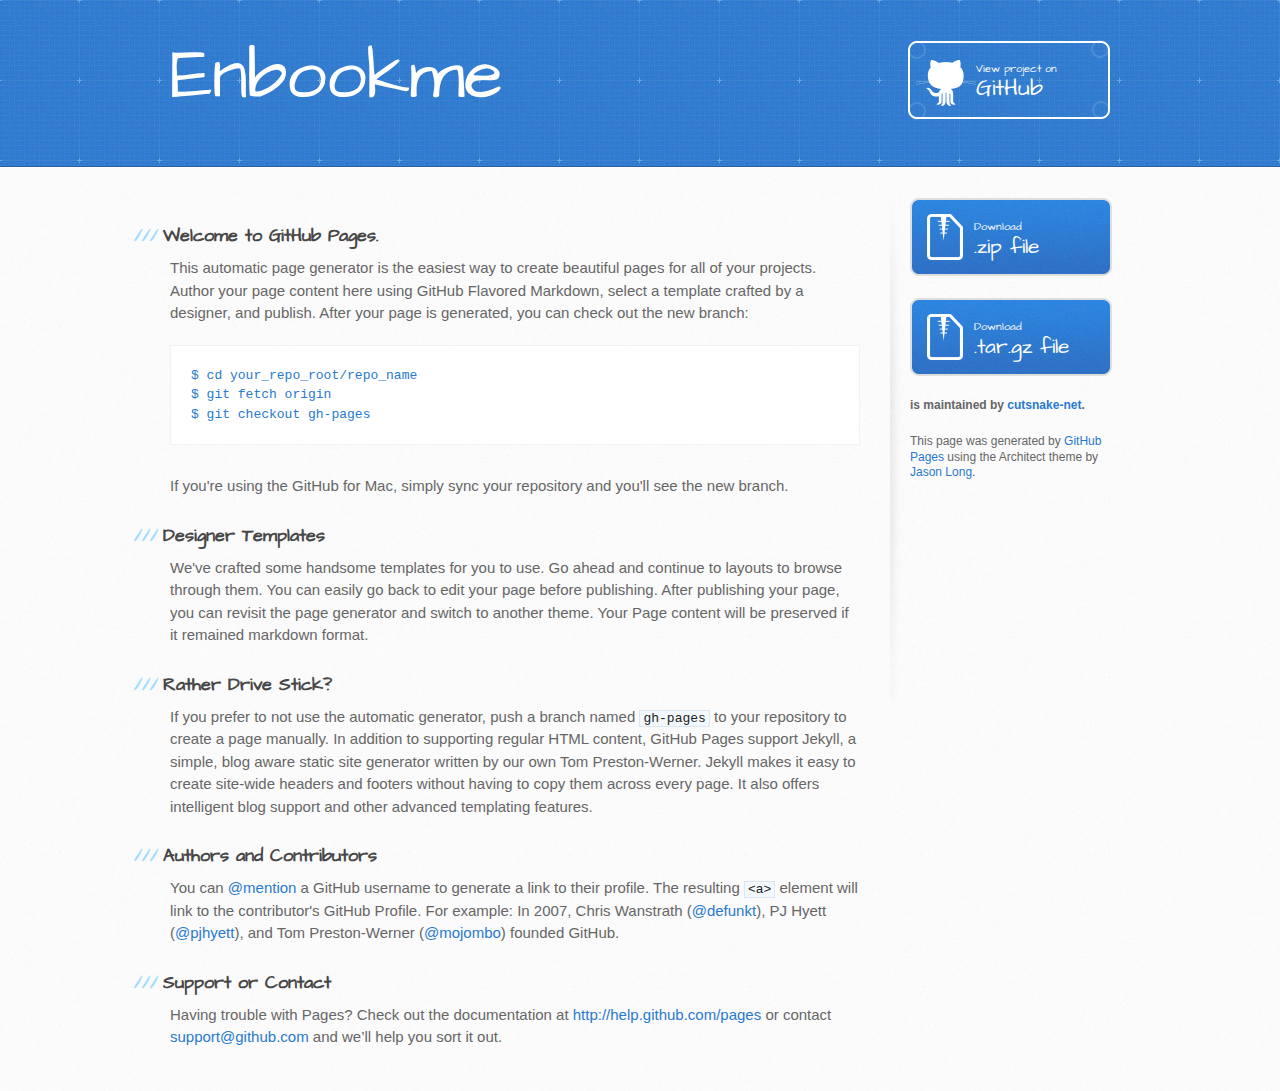
==== index.html @ 1917ca44 "Create gh-pages branch via GitHub" ====
<!DOCTYPE html>
<html>
  <head>
    <meta charset='utf-8'>
    <meta http-equiv="X-UA-Compatible" content="chrome=1">
    <meta name="viewport" content="width=device-width, initial-scale=1, maximum-scale=1">
    <link href='https://fonts.googleapis.com/css?family=Architects+Daughter' rel='stylesheet' type='text/css'>
    <link rel="stylesheet" type="text/css" href="stylesheets/stylesheet.css" media="screen" />
    <link rel="stylesheet" type="text/css" href="stylesheets/pygment_trac.css" media="screen" />
    <link rel="stylesheet" type="text/css" href="stylesheets/print.css" media="print" />

    <!--[if lt IE 9]>
    <script src="//html5shiv.googlecode.com/svn/trunk/html5.js"></script>
    <![endif]-->

    <title>Enbookme by cutsnake-net</title>
  </head>

  <body>
    <header>
      <div class="inner">
        <h1>Enbookme</h1>
        <h2></h2>
        <a href="https://github.com/cutsnake-net/enbookme" class="button"><small>View project on</small>GitHub</a>
      </div>
    </header>

    <div id="content-wrapper">
      <div class="inner clearfix">
        <section id="main-content">
          <h3>Welcome to GitHub Pages.</h3>

<p>This automatic page generator is the easiest way to create beautiful pages for all of your projects. Author your page content here using GitHub Flavored Markdown, select a template crafted by a designer, and publish. After your page is generated, you can check out the new branch:</p>

<pre><code>$ cd your_repo_root/repo_name
$ git fetch origin
$ git checkout gh-pages
</code></pre>

<p>If you're using the GitHub for Mac, simply sync your repository and you'll see the new branch.</p>

<h3>Designer Templates</h3>

<p>We've crafted some handsome templates for you to use. Go ahead and continue to layouts to browse through them. You can easily go back to edit your page before publishing. After publishing your page, you can revisit the page generator and switch to another theme. Your Page content will be preserved if it remained markdown format.</p>

<h3>Rather Drive Stick?</h3>

<p>If you prefer to not use the automatic generator, push a branch named <code>gh-pages</code> to your repository to create a page manually. In addition to supporting regular HTML content, GitHub Pages support Jekyll, a simple, blog aware static site generator written by our own Tom Preston-Werner. Jekyll makes it easy to create site-wide headers and footers without having to copy them across every page. It also offers intelligent blog support and other advanced templating features.</p>

<h3>Authors and Contributors</h3>

<p>You can <a href="https://github.com/blog/821" class="user-mention">@mention</a> a GitHub username to generate a link to their profile. The resulting <code>&lt;a&gt;</code> element will link to the contributor's GitHub Profile. For example: In 2007, Chris Wanstrath (<a href="https://github.com/defunkt" class="user-mention">@defunkt</a>), PJ Hyett (<a href="https://github.com/pjhyett" class="user-mention">@pjhyett</a>), and Tom Preston-Werner (<a href="https://github.com/mojombo" class="user-mention">@mojombo</a>) founded GitHub.</p>

<h3>Support or Contact</h3>

<p>Having trouble with Pages? Check out the documentation at <a href="http://help.github.com/pages">http://help.github.com/pages</a> or contact <a href="mailto:support@github.com">support@github.com</a> and we’ll help you sort it out.</p>
        </section>

        <aside id="sidebar">
          <a href="https://github.com/cutsnake-net/enbookme/zipball/master" class="button">
            <small>Download</small>
            .zip file
          </a>
          <a href="https://github.com/cutsnake-net/enbookme/tarball/master" class="button">
            <small>Download</small>
            .tar.gz file
          </a>

          <p class="repo-owner"><a href="https://github.com/cutsnake-net/enbookme"></a> is maintained by <a href="https://github.com/cutsnake-net">cutsnake-net</a>.</p>

          <p>This page was generated by <a href="pages.github.com">GitHub Pages</a> using the Architect theme by <a href="http://twitter.com/jasonlong">Jason Long</a>.</p>
        </aside>
      </div>
    </div>

  
  </body>
</html>
---- stylesheets/stylesheet.css ----
/* http://meyerweb.com/eric/tools/css/reset/ 
   v2.0 | 20110126
   License: none (public domain)
*/
html, body, div, span, applet, object, iframe,
h1, h2, h3, h4, h5, h6, p, blockquote, pre,
a, abbr, acronym, address, big, cite, code,
del, dfn, em, img, ins, kbd, q, s, samp,
small, strike, strong, sub, sup, tt, var,
b, u, i, center,
dl, dt, dd, ol, ul, li,
fieldset, form, label, legend,
table, caption, tbody, tfoot, thead, tr, th, td,
article, aside, canvas, details, embed, 
figure, figcaption, footer, header, hgroup, 
menu, nav, output, ruby, section, summary,
time, mark, audio, video {
	margin: 0;
	padding: 0;
	border: 0;
	font-size: 100%;
	font: inherit;
	vertical-align: baseline;
}
/* HTML5 display-role reset for older browsers */
article, aside, details, figcaption, figure, 
footer, header, hgroup, menu, nav, section {
	display: block;
}
body {
	line-height: 1;
}
ol, ul {
	list-style: none;
}
blockquote, q {
	quotes: none;
}
blockquote:before, blockquote:after,
q:before, q:after {
	content: '';
	content: none;
}
table {
	border-collapse: collapse;
	border-spacing: 0;
}

/* LAYOUT STYLES */
body {
  font-size: 15px;
  line-height: 1.5; 
  background: #fafafa url(../images/body-bg.jpg) 0 0 repeat;
  font-family: 'Helvetica Neue', Helvetica, Arial, serif;
  font-weight: 400;
  color: #666;
}

a {
  color: #2879d0;
}
a:hover {
  color: #2268b2;
}

header {
  padding-top: 40px;
  padding-bottom: 40px;
  font-family: 'Architects Daughter', 'Helvetica Neue', Helvetica, Arial, serif; 
  background: #2e7bcf url(../images/header-bg.jpg) 0 0 repeat-x;
  border-bottom: solid 1px #275da1;
}

header h1 {
  letter-spacing: -1px;
  font-size: 72px;
  color: #fff;
  line-height: 1;
  margin-bottom: 0.2em;
  width: 540px;
}

header h2 {
  font-size: 26px;
  color: #9ddcff;
  font-weight: normal;
  line-height: 1.3;
  width: 540px;
  letter-spacing: 0;
}

.inner {
  position: relative;
  width: 940px;
  margin: 0 auto;
}

#content-wrapper {
  border-top: solid 1px #fff;
  padding-top: 30px;
}

#main-content {
  width: 690px;
  float: left;
}

#main-content img {
  max-width: 100%;
}

aside#sidebar {
  width: 200px;
  padding-left: 20px;
  min-height: 504px;
  float: right;
  background: transparent url(../images/sidebar-bg.jpg) 0 0 no-repeat;
  font-size: 12px;
  line-height: 1.3;
}

aside#sidebar p.repo-owner,
aside#sidebar p.repo-owner a {
  font-weight: bold;
}

#downloads {
  margin-bottom: 40px;
}

a.button {
  width: 134px;
  height: 58px;
  line-height: 1.2;
  font-size: 23px;
  color: #fff;
  padding-left: 68px;
  padding-top: 22px;
  font-family: 'Architects Daughter', 'Helvetica Neue', Helvetica, Arial, serif; 
}
a.button small {
  display: block;
  font-size: 11px;
}
header a.button {
  position: absolute;
  right: 0;
  top: 0;
  background: transparent url(../images/github-button.png) 0 0 no-repeat;
}
aside a.button {
  width: 138px;
  padding-left: 64px;
  display: block;
  background: transparent url(../images/download-button.png) 0 0 no-repeat;
  margin-bottom: 20px;
  font-size: 21px;
}

code, pre {
  font-family: Monaco, "Bitstream Vera Sans Mono", "Lucida Console", Terminal, monospace;
  color: #222;
  margin-bottom: 30px;
  font-size: 13px;
}

code {
  background-color: #f2f8fc;
  border: solid 1px #dbe7f3;
  padding: 0 3px;
}

pre {
  padding: 20px;
  background: #fff;
  text-shadow: none;
  overflow: auto;
  border: solid 1px #f2f2f2;
}
pre code {
  color: #2879d0;
  background-color: #fff;
  border: none;
  padding: 0;
}

ul, ol, dl {
  margin-bottom: 20px;
}


/* COMMON STYLES */

hr {
  height: 1px;
  line-height: 1px;
  margin-top: 1em;
  padding-bottom: 1em;
  border: none;
  background: transparent url('../images/hr.png') 0 0 no-repeat;
}

table {
  width: 100%;
  border: 1px solid #ebebeb;
}

th {
  font-weight: 500;
}

td {
  border: 1px solid #ebebeb;
  text-align: center; 
  font-weight: 300;
}

form {
  background: #f2f2f2;
  padding: 20px;
  
}


/* GENERAL ELEMENT TYPE STYLES */

#main-content h1 {
  font-family: 'Architects Daughter', 'Helvetica Neue', Helvetica, Arial, serif; 
  font-size: 2.8em;
  letter-spacing: -1px;
  color: #474747;
} 

#main-content h1:before {
  content: "/";
  color: #9ddcff;
  padding-right: 0.3em;
  margin-left: -0.9em;
}

#main-content h2 {
  font-family: 'Architects Daughter', 'Helvetica Neue', Helvetica, Arial, serif; 
  font-size: 22px;
  font-weight: bold;
  margin-bottom: 8px;
  color: #474747;
} 
#main-content h2:before {
  content: "//";
  color: #9ddcff;
  padding-right: 0.3em;
  margin-left: -1.5em;
}

#main-content h3 {
  font-family: 'Architects Daughter', 'Helvetica Neue', Helvetica, Arial, serif; 
  font-size: 18px;
  font-weight: bold;
  margin-top: 24px;
  margin-bottom: 8px;
  color: #474747;
} 
 
#main-content h3:before {
  content: "///";
  color: #9ddcff;
  padding-right: 0.3em;
  margin-left: -2em;
}

#main-content h4 {
  font-family: 'Architects Daughter', 'Helvetica Neue', Helvetica, Arial, serif; 
  font-size: 15px;
  font-weight: bold;
  color: #474747;
} 

h4:before {
  content: "////";
  color: #9ddcff;
  padding-right: 0.3em;
  margin-left: -2.8em;
}

#main-content h5 {
  font-family: 'Architects Daughter', 'Helvetica Neue', Helvetica, Arial, serif; 
  font-size: 14px;
  color: #474747;
} 
h5:before {
  content: "/////";
  color: #9ddcff;
  padding-right: 0.3em;
  margin-left: -3.2em;
}

#main-content h6 {
  font-family: 'Architects Daughter', 'Helvetica Neue', Helvetica, Arial, serif; 
  font-size: .8em;
  color: #474747;
} 
h6:before {
  content: "//////";
  color: #9ddcff;
  padding-right: 0.3em;
  margin-left: -3.7em;
}

p {
  margin-bottom: 20px;
}
 
a {
  text-decoration: none;
}

p a {
  font-weight: 400;
}

blockquote {
  font-size: 1.6em;
  border-left: 10px solid #e9e9e9;
  margin-bottom: 20px;
  padding: 0 0 0 30px;
}

ul li {
  list-style: disc inside;
  padding-left: 20px;
}

ol li {
  list-style: decimal inside;
  padding-left: 3px;
}

dl dd {
  font-style: italic;
  font-weight: 100;
}

footer {
  background: transparent url('../images/hr.png') 0 0 no-repeat;
  margin-top: 40px;
  padding-top: 20px;
  padding-bottom: 30px;
  font-size: 13px;
  color: #aaa;
}

footer a {
  color: #666;
}
footer a:hover {
  color: #444;
}

/* MISC */
.clearfix:after {
  clear: both;
  content: '.';
  display: block;
  visibility: hidden;
  height: 0;
}

.clearfix {display: inline-block;}
* html .clearfix {height: 1%;}
.clearfix {display: block;}

/* #Media Queries
================================================== */

/* Smaller than standard 960 (devices and browsers) */
@media only screen and (max-width: 959px) {}

/* Tablet Portrait size to standard 960 (devices and browsers) */
@media only screen and (min-width: 768px) and (max-width: 959px) {
  .inner {
    width: 740px;
  }
  header h1, header h2 {
    width: 340px;
  }
  header h1 {
    font-size: 60px;
  }
  header h2 {
    font-size: 30px;
  }
  #main-content {
    width: 490px;
  }
  #main-content h1:before,
  #main-content h2:before,
  #main-content h3:before,
  #main-content h4:before,
  #main-content h5:before,
  #main-content h6:before {
    content: none;
    padding-right: 0;
    margin-left: 0;
  }
}

/* All Mobile Sizes (devices and browser) */
@media only screen and (max-width: 767px) {
  .inner {
    width: 93%;
  }
  header {
    padding: 20px 0;
  }
  header .inner {
    position: relative;
  }
  header h1, header h2 {
    width: 100%;
  }
  header h1 {
    font-size: 48px;
  }
  header h2 {
    font-size: 24px;
  }
  header a.button {
    background-image: none;
    width: auto;
    height: auto;
    display: inline-block;
    margin-top: 15px;
    padding: 5px 10px;
    position: relative;
    text-align: center;
    font-size: 13px;
    line-height: 1;
    background-color: #9ddcff;
    color: #2879d0;
    -moz-border-radius: 5px;
    -webkit-border-radius: 5px;                     
    border-radius: 5px;    
  }
  header a.button small {
    font-size: 13px;
    display: inline;
  }
  #main-content,
  aside#sidebar {
    float: none;
    width: 100% ! important;
  }
  aside#sidebar {
    background-image: none;
    margin-top: 20px;
    border-top: solid 1px #ddd;
    padding: 20px 0;
    min-height: 0;
  }
  aside#sidebar a.button {
    display: none;
  }
  #main-content h1:before,
  #main-content h2:before,
  #main-content h3:before,
  #main-content h4:before,
  #main-content h5:before,
  #main-content h6:before {
    content: none;
    padding-right: 0;
    margin-left: 0;
  }
}

/* Mobile Landscape Size to Tablet Portrait (devices and browsers) */
@media only screen and (min-width: 480px) and (max-width: 767px) {}

/* Mobile Portrait Size to Mobile Landscape Size (devices and browsers) */
@media only screen and (max-width: 479px) {}
---- stylesheets/pygment_trac.css ----
.highlight  { background: #ffffff; }
.highlight .c { color: #999988; font-style: italic } /* Comment */
.highlight .err { color: #a61717; background-color: #e3d2d2 } /* Error */
.highlight .k { font-weight: bold } /* Keyword */
.highlight .o { font-weight: bold } /* Operator */
.highlight .cm { color: #999988; font-style: italic } /* Comment.Multiline */
.highlight .cp { color: #999999; font-weight: bold } /* Comment.Preproc */
.highlight .c1 { color: #999988; font-style: italic } /* Comment.Single */
.highlight .cs { color: #999999; font-weight: bold; font-style: italic } /* Comment.Special */
.highlight .gd { color: #000000; background-color: #ffdddd } /* Generic.Deleted */
.highlight .gd .x { color: #000000; background-color: #ffaaaa } /* Generic.Deleted.Specific */
.highlight .ge { font-style: italic } /* Generic.Emph */
.highlight .gr { color: #aa0000 } /* Generic.Error */
.highlight .gh { color: #999999 } /* Generic.Heading */
.highlight .gi { color: #000000; background-color: #ddffdd } /* Generic.Inserted */
.highlight .gi .x { color: #000000; background-color: #aaffaa } /* Generic.Inserted.Specific */
.highlight .go { color: #888888 } /* Generic.Output */
.highlight .gp { color: #555555 } /* Generic.Prompt */
.highlight .gs { font-weight: bold } /* Generic.Strong */
.highlight .gu { color: #800080; font-weight: bold; } /* Generic.Subheading */
.highlight .gt { color: #aa0000 } /* Generic.Traceback */
.highlight .kc { font-weight: bold } /* Keyword.Constant */
.highlight .kd { font-weight: bold } /* Keyword.Declaration */
.highlight .kn { font-weight: bold } /* Keyword.Namespace */
.highlight .kp { font-weight: bold } /* Keyword.Pseudo */
.highlight .kr { font-weight: bold } /* Keyword.Reserved */
.highlight .kt { color: #445588; font-weight: bold } /* Keyword.Type */
.highlight .m { color: #009999 } /* Literal.Number */
.highlight .s { color: #d14 } /* Literal.String */
.highlight .na { color: #008080 } /* Name.Attribute */
.highlight .nb { color: #0086B3 } /* Name.Builtin */
.highlight .nc { color: #445588; font-weight: bold } /* Name.Class */
.highlight .no { color: #008080 } /* Name.Constant */
.highlight .ni { color: #800080 } /* Name.Entity */
.highlight .ne { color: #990000; font-weight: bold } /* Name.Exception */
.highlight .nf { color: #990000; font-weight: bold } /* Name.Function */
.highlight .nn { color: #555555 } /* Name.Namespace */
.highlight .nt { color: #000080 } /* Name.Tag */
.highlight .nv { color: #008080 } /* Name.Variable */
.highlight .ow { font-weight: bold } /* Operator.Word */
.highlight .w { color: #bbbbbb } /* Text.Whitespace */
.highlight .mf { color: #009999 } /* Literal.Number.Float */
.highlight .mh { color: #009999 } /* Literal.Number.Hex */
.highlight .mi { color: #009999 } /* Literal.Number.Integer */
.highlight .mo { color: #009999 } /* Literal.Number.Oct */
.highlight .sb { color: #d14 } /* Literal.String.Backtick */
.highlight .sc { color: #d14 } /* Literal.String.Char */
.highlight .sd { color: #d14 } /* Literal.String.Doc */
.highlight .s2 { color: #d14 } /* Literal.String.Double */
.highlight .se { color: #d14 } /* Literal.String.Escape */
.highlight .sh { color: #d14 } /* Literal.String.Heredoc */
.highlight .si { color: #d14 } /* Literal.String.Interpol */
.highlight .sx { color: #d14 } /* Literal.String.Other */
.highlight .sr { color: #009926 } /* Literal.String.Regex */
.highlight .s1 { color: #d14 } /* Literal.String.Single */
.highlight .ss { color: #990073 } /* Literal.String.Symbol */
.highlight .bp { color: #999999 } /* Name.Builtin.Pseudo */
.highlight .vc { color: #008080 } /* Name.Variable.Class */
.highlight .vg { color: #008080 } /* Name.Variable.Global */
.highlight .vi { color: #008080 } /* Name.Variable.Instance */
.highlight .il { color: #009999 } /* Literal.Number.Integer.Long */

.type-csharp .highlight .k { color: #0000FF }
.type-csharp .highlight .kt { color: #0000FF }
.type-csharp .highlight .nf { color: #000000; font-weight: normal }
.type-csharp .highlight .nc { color: #2B91AF }
.type-csharp .highlight .nn { color: #000000 }
.type-csharp .highlight .s { color: #A31515 }
.type-csharp .highlight .sc { color: #A31515 }
---- stylesheets/print.css ----
html, body, div, span, applet, object, iframe,
h1, h2, h3, h4, h5, h6, p, blockquote, pre,
a, abbr, acronym, address, big, cite, code,
del, dfn, em, img, ins, kbd, q, s, samp,
small, strike, strong, sub, sup, tt, var,
b, u, i, center,
dl, dt, dd, ol, ul, li,
fieldset, form, label, legend,
table, caption, tbody, tfoot, thead, tr, th, td,
article, aside, canvas, details, embed, 
figure, figcaption, footer, header, hgroup, 
menu, nav, output, ruby, section, summary,
time, mark, audio, video {
  margin: 0;
  padding: 0;
  border: 0;
  font-size: 100%;
  font: inherit;
  vertical-align: baseline;
}
/* HTML5 display-role reset for older browsers */
article, aside, details, figcaption, figure, 
footer, header, hgroup, menu, nav, section {
  display: block;
}
body {
  line-height: 1;
}
ol, ul {
  list-style: none;
}
blockquote, q {
  quotes: none;
}
blockquote:before, blockquote:after,
q:before, q:after {
  content: '';
  content: none;
}
table {
  border-collapse: collapse;
  border-spacing: 0;
}
body {
  font-size: 13px;
  line-height: 1.5; 
  font-family: 'Helvetica Neue', Helvetica, Arial, serif;
  color: #000;
}

a {
  color: #d5000d;
  font-weight: bold;
}

header {
  padding-top: 35px;
  padding-bottom: 10px;
}

header h1 {
  font-weight: bold;
  letter-spacing: -1px;
  font-size: 48px;
  color: #303030;
  line-height: 1.2;
}

header h2 {
  letter-spacing: -1px;
  font-size: 24px;
  color: #aaa;
  font-weight: normal;
  line-height: 1.3;
}
#downloads {
  display: none;
}
#main_content {
  padding-top: 20px;
}

code, pre {
  font-family: Monaco, "Bitstream Vera Sans Mono", "Lucida Console", Terminal;
  color: #222;
  margin-bottom: 30px;
  font-size: 12px;
}

code {
  padding: 0 3px;
}

pre {
  border: solid 1px #ddd;
  padding: 20px;
  overflow: auto;
}
pre code {
  padding: 0;
}

ul, ol, dl {
  margin-bottom: 20px;
}


/* COMMON STYLES */

table {
  width: 100%;
  border: 1px solid #ebebeb;
}

th {
  font-weight: 500;
}

td {
  border: 1px solid #ebebeb;
  text-align: center; 
  font-weight: 300;
}

form {
  background: #f2f2f2;
  padding: 20px;
  
}


/* GENERAL ELEMENT TYPE STYLES */

h1 {
  font-size: 2.8em;
} 

h2 {
  font-size: 22px;
  font-weight: bold;
  color: #303030;
  margin-bottom: 8px;
} 

h3 {
  color: #d5000d;
  font-size: 18px;
  font-weight: bold;
  margin-bottom: 8px;
} 
 
h4 {
  font-size: 16px;
  color: #303030;
  font-weight: bold;
} 

h5 {
  font-size: 1em;
  color: #303030;
} 

h6 {
  font-size: .8em;
  color: #303030;
} 

p {
  font-weight: 300;
  margin-bottom: 20px;
}
 
a {
  text-decoration: none;
}

p a {
  font-weight: 400;
}

blockquote {
  font-size: 1.6em;
  border-left: 10px solid #e9e9e9;
  margin-bottom: 20px;
  padding: 0 0 0 30px;
}

ul li {
  list-style: disc inside;
  padding-left: 20px;
}

ol li {
  list-style: decimal inside;
  padding-left: 3px;
}

dl dd {
  font-style: italic;
  font-weight: 100;
}

footer {
  margin-top: 40px;
  padding-top: 20px;
  padding-bottom: 30px;
  font-size: 13px;
  color: #aaa;
}

footer a {
  color: #666;
}

/* MISC */
.clearfix:after {
  clear: both;
  content: '.';
  display: block;
  visibility: hidden;
  height: 0;
}

.clearfix {display: inline-block;}
* html .clearfix {height: 1%;}
.clearfix {display: block;}
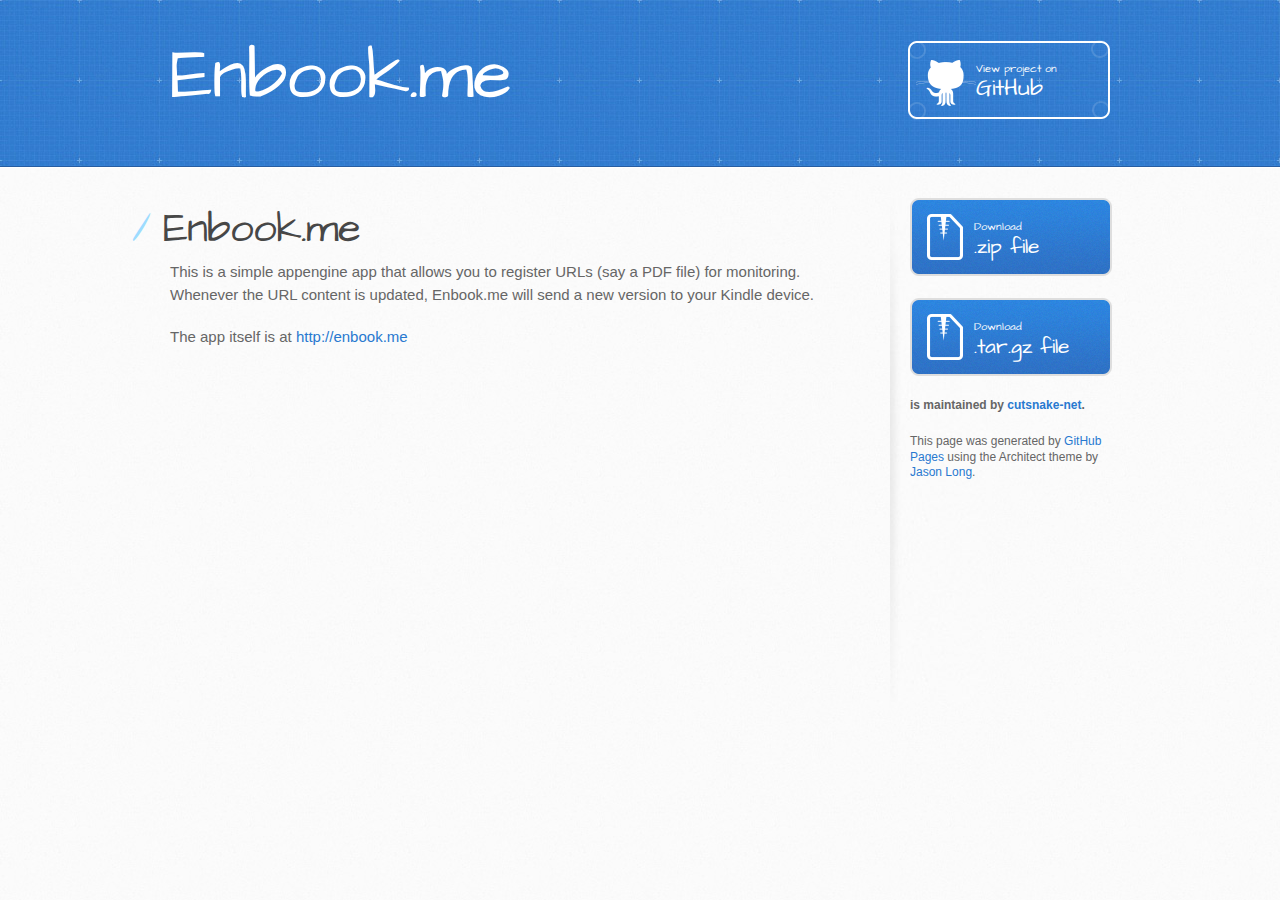
==== commit 90370e1c: "Create gh-pages branch via GitHub" ====
--- a/index.html
+++ b/index.html
@@ -13,13 +13,13 @@
     <script src="//html5shiv.googlecode.com/svn/trunk/html5.js"></script>
     <![endif]-->
 
-    <title>Enbookme by cutsnake-net</title>
+    <title>Enbook.me by cutsnake-net</title>
   </head>
 
   <body>
     <header>
       <div class="inner">
-        <h1>Enbookme</h1>
+        <h1>Enbook.me</h1>
         <h2></h2>
         <a href="https://github.com/cutsnake-net/enbookme" class="button"><small>View project on</small>GitHub</a>
       </div>
@@ -28,32 +28,11 @@
     <div id="content-wrapper">
       <div class="inner clearfix">
         <section id="main-content">
-          <h3>Welcome to GitHub Pages.</h3>
+          <h1>Enbook.me</h1>
 
-<p>This automatic page generator is the easiest way to create beautiful pages for all of your projects. Author your page content here using GitHub Flavored Markdown, select a template crafted by a designer, and publish. After your page is generated, you can check out the new branch:</p>
+<p>This is a simple appengine app that allows you to register URLs (say a PDF file) for monitoring.  Whenever the URL content is updated, Enbook.me will send a new version to your Kindle device.</p>
 
-<pre><code>$ cd your_repo_root/repo_name
-$ git fetch origin
-$ git checkout gh-pages
-</code></pre>
-
-<p>If you're using the GitHub for Mac, simply sync your repository and you'll see the new branch.</p>
-
-<h3>Designer Templates</h3>
-
-<p>We've crafted some handsome templates for you to use. Go ahead and continue to layouts to browse through them. You can easily go back to edit your page before publishing. After publishing your page, you can revisit the page generator and switch to another theme. Your Page content will be preserved if it remained markdown format.</p>
-
-<h3>Rather Drive Stick?</h3>
-
-<p>If you prefer to not use the automatic generator, push a branch named <code>gh-pages</code> to your repository to create a page manually. In addition to supporting regular HTML content, GitHub Pages support Jekyll, a simple, blog aware static site generator written by our own Tom Preston-Werner. Jekyll makes it easy to create site-wide headers and footers without having to copy them across every page. It also offers intelligent blog support and other advanced templating features.</p>
-
-<h3>Authors and Contributors</h3>
-
-<p>You can <a href="https://github.com/blog/821" class="user-mention">@mention</a> a GitHub username to generate a link to their profile. The resulting <code>&lt;a&gt;</code> element will link to the contributor's GitHub Profile. For example: In 2007, Chris Wanstrath (<a href="https://github.com/defunkt" class="user-mention">@defunkt</a>), PJ Hyett (<a href="https://github.com/pjhyett" class="user-mention">@pjhyett</a>), and Tom Preston-Werner (<a href="https://github.com/mojombo" class="user-mention">@mojombo</a>) founded GitHub.</p>
-
-<h3>Support or Contact</h3>
-
-<p>Having trouble with Pages? Check out the documentation at <a href="http://help.github.com/pages">http://help.github.com/pages</a> or contact <a href="mailto:support@github.com">support@github.com</a> and we’ll help you sort it out.</p>
+<p>The app itself is at <a href="http://enbook.me">http://enbook.me</a></p>
         </section>
 
         <aside id="sidebar">
